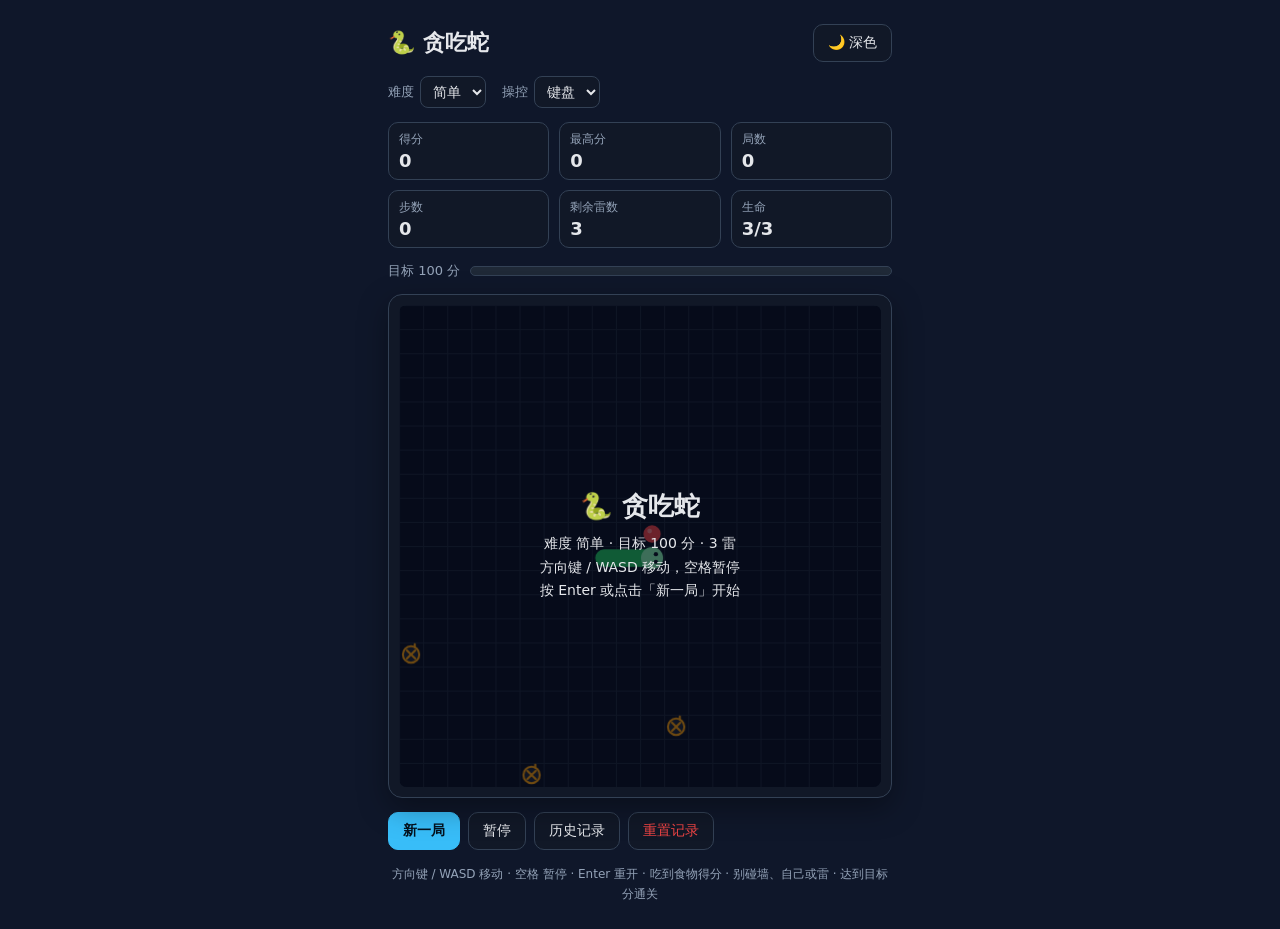
==== snake/snake.html @ 3fbf7123 "feat: 新增贪吃蛇单文件网页游戏（Python 生成器 + 四档难度 + 主题/战绩 + 鼠标操控 + 测试）" ====
<!DOCTYPE html>
<html lang="zh-CN">
<head>
<meta charset="utf-8">
<meta name="viewport" content="width=device-width, initial-scale=1">
<title>贪吃蛇 · Snake</title>
<style>

* { box-sizing: border-box; }
:root {
  --bg: #0f172a; --panel: #111827; --panel2: #1f2937; --text: #e5e7eb; --muted: #94a3b8;
  --board-bg: #0b1220; --grid-line: #1f2937; --snake: #22c55e; --snake-head: #86efac;
  --food: #ef4444; --mine: #1f2937; --mine-ring: #f59e0b; --accent: #38bdf8; --border: #334155;
  --danger: #ef4444; --shadow: 0 10px 30px rgba(0, 0, 0, .35);
}
[data-theme="light"] {
  --bg: #f1f5f9; --panel: #ffffff; --panel2: #e2e8f0; --text: #0f172a; --muted: #64748b;
  --board-bg: #e2e8f0; --grid-line: #cbd5e1; --snake: #16a34a; --snake-head: #065f46;
  --food: #dc2626; --mine: #334155; --mine-ring: #d97706; --accent: #0284c7; --border: #cbd5e1;
  --danger: #dc2626; --shadow: 0 10px 30px rgba(15, 23, 42, .12);
}
html, body { margin: 0; padding: 0; }
body {
  font-family: system-ui, -apple-system, "Segoe UI", "Microsoft YaHei", sans-serif;
  background: var(--bg); color: var(--text); min-height: 100vh;
  display: flex; justify-content: center; padding: 24px 16px;
}
.app { width: 100%; max-width: 504px; display: flex; flex-direction: column; gap: 14px; }
.topbar { display: flex; align-items: center; justify-content: space-between; }
.topbar h1 { margin: 0; font-size: 22px; }
.settings { display: flex; gap: 16px; flex-wrap: wrap; }
.settings label { display: flex; align-items: center; gap: 6px; font-size: 13px; color: var(--muted); }
select { font: inherit; font-size: 14px; padding: 6px 8px; border-radius: 8px;
  border: 1px solid var(--border); background: var(--panel); color: var(--text); cursor: pointer; }
.stats { display: grid; grid-template-columns: repeat(3, 1fr); gap: 10px; }
.stat { background: var(--panel); border: 1px solid var(--border); border-radius: 10px;
  padding: 8px 10px; display: flex; flex-direction: column; gap: 2px; }
.stat .label { font-size: 12px; color: var(--muted); }
.stat .value { font-size: 18px; font-weight: 700; font-variant-numeric: tabular-nums; }
.progress-row { display: flex; align-items: center; gap: 10px; font-size: 13px; color: var(--muted); }
.progress { flex: 1; height: 10px; background: var(--panel2); border-radius: 999px;
  overflow: hidden; border: 1px solid var(--border); }
.progress-fill { height: 100%; width: 0%; background: var(--accent); border-radius: 999px;
  transition: width .15s ease; }
.board-wrap { position: relative; background: var(--panel); border: 1px solid var(--border);
  border-radius: 14px; padding: 10px; box-shadow: var(--shadow); }
canvas { display: block; width: 100%; height: auto; border-radius: 8px; background: var(--board-bg); }
.overlay { position: absolute; inset: 10px; border-radius: 8px; background: rgba(2, 6, 23, .55);
  display: flex; align-items: center; justify-content: center; text-align: center; padding: 16px; }
[data-theme="light"] .overlay { background: rgba(255, 255, 255, .72); }
.overlay.hidden { display: none; }
.overlay-inner { max-width: 360px; }
.overlay-title { font-size: 26px; font-weight: 800; margin-bottom: 8px; }
.overlay-text { font-size: 14px; line-height: 1.7; white-space: pre-line; }
.controls { display: flex; flex-wrap: wrap; gap: 8px; }
.btn { font: inherit; font-size: 14px; padding: 9px 14px; border-radius: 10px; border: 1px solid var(--border);
  background: var(--panel); color: var(--text); cursor: pointer;
  transition: transform .06s ease, background .15s ease; }
.btn:hover { background: var(--panel2); }
.btn:active { transform: scale(.97); }
.btn.primary { background: var(--accent); border-color: var(--accent); color: #04121f; font-weight: 700; }
.btn.danger { color: var(--danger); }
.help { margin: 0; font-size: 12px; color: var(--muted); text-align: center; line-height: 1.7; }
.modal { position: fixed; inset: 0; background: rgba(0, 0, 0, .5); display: flex;
  align-items: center; justify-content: center; padding: 16px; z-index: 50; }
.modal.hidden { display: none; }
.modal-box { background: var(--panel); border: 1px solid var(--border); border-radius: 14px;
  width: 100%; max-width: 460px; padding: 16px; box-shadow: var(--shadow); }
.modal-head { display: flex; align-items: center; justify-content: space-between; margin-bottom: 10px; }
.modal-head h2 { margin: 0; font-size: 17px; }
.history-list { list-style: none; margin: 0; padding: 0; display: flex; flex-direction: column;
  gap: 8px; max-height: 60vh; overflow: auto; }
.history-list li { display: flex; align-items: center; justify-content: space-between; gap: 10px;
  background: var(--panel2); border-radius: 8px; padding: 8px 10px; font-size: 14px; }
.badge { padding: 2px 8px; border-radius: 999px; font-size: 12px; font-weight: 700; }
.badge.win { background: #14532d; color: #86efac; }
.badge.lose { background: #7f1d1d; color: #fca5a5; }
[data-theme="light"] .badge.win { background: #dcfce7; color: #166534; }
[data-theme="light"] .badge.lose { background: #fee2e2; color: #991b1b; }
.muted { color: var(--muted); }

</style>
<script>(function () {
  try {
    var t = localStorage.getItem("snake_theme");
    if (t === "light") document.documentElement.setAttribute("data-theme", "light");
  } catch (e) {}
})();</script>
</head>
<body>

<div class="app" id="app">
  <header class="topbar">
    <h1>🐍 贪吃蛇</h1>
    <button id="btn-theme" class="btn" type="button" title="切换主题">🌙 深色</button>
  </header>

  <div class="settings">
    <label>难度
      <select id="difficulty">
        <option value="easy">简单</option>
        <option value="normal">普通</option>
        <option value="hard">困难</option>
        <option value="endless">无尽</option>
      </select>
    </label>
    <label>操控
      <select id="control">
        <option value="keyboard">键盘</option>
        <option value="mouse">鼠标</option>
      </select>
    </label>
  </div>

  <div class="stats">
    <div class="stat"><span class="label">得分</span><span class="value" id="score">0</span></div>
    <div class="stat"><span class="label">最高分</span><span class="value" id="high">0</span></div>
    <div class="stat"><span class="label">局数</span><span class="value" id="games">0</span></div>
    <div class="stat"><span class="label">步数</span><span class="value" id="steps">0</span></div>
    <div class="stat"><span class="label">剩余雷数</span><span class="value" id="mines">0</span></div>
    <div class="stat"><span class="label">生命</span><span class="value" id="lives">3/3</span></div>
  </div>

  <div class="progress-row">
    <span>目标 <span id="target">100</span> 分</span>
    <div class="progress"><div class="progress-fill" id="progress"></div></div>
  </div>

  <div class="board-wrap">
    <canvas id="game" width="480" height="480" aria-label="贪吃蛇游戏区域">您的浏览器不支持 Canvas</canvas>
    <div id="overlay" class="overlay">
      <div class="overlay-inner">
        <div id="overlay-title" class="overlay-title"></div>
        <div id="overlay-text" class="overlay-text"></div>
      </div>
    </div>
  </div>

  <div class="controls">
    <button id="btn-new" class="btn primary" type="button">新一局</button>
    <button id="btn-pause" class="btn" type="button">暂停</button>
    <button id="btn-history" class="btn" type="button">历史记录</button>
    <button id="btn-reset" class="btn danger" type="button">重置记录</button>
  </div>

  <p id="help" class="help">方向键 / WASD 移动 · 空格 暂停 · Enter 重开 · 吃到食物得分 · 别碰墙、自己或雷 · 达到目标分通关</p>
</div>

<div id="history-modal" class="modal hidden">
  <div class="modal-box">
    <div class="modal-head">
      <h2>最近 10 局</h2>
      <button id="history-close" class="btn" type="button">✕</button>
    </div>
    <ul id="history-list" class="history-list"></ul>
    <p id="history-empty" class="muted">暂无记录</p>
  </div>
</div>

<script>

(function (root, factory) {
  if (typeof module === "object" && module.exports) {
    module.exports = factory();
  } else {
    root.SnakeCore = factory();
  }
})(typeof self !== "undefined" ? self : this, function () {
  "use strict";

  var DIR = {
    UP: { x: 0, y: -1 },
    DOWN: { x: 0, y: 1 },
    LEFT: { x: -1, y: 0 },
    RIGHT: { x: 1, y: 0 }
  };
  var OPPOSITE = { UP: "DOWN", DOWN: "UP", LEFT: "RIGHT", RIGHT: "LEFT" };

  // 四档难度。easy 的尺寸/雷/目标取生成器注入的基线（cols/rows/target/maxMines）。
  var DIFFICULTIES = {
    easy:    { label: "简单", cols: null, rows: null, maxMines: null, target: undefined, reshuffleMines: false },
    normal:  { label: "普通", cols: 40, rows: 20, maxMines: 20, target: 250,  reshuffleMines: false },
    hard:    { label: "困难", cols: 40, rows: 20, maxMines: 50, target: 1000, reshuffleMines: false },
    endless: { label: "无尽", cols: 40, rows: 30, maxMines: 50, target: null, reshuffleMines: true }
  };

  function key(p) { return p.x + "," + p.y; }

  function inBounds(state, x, y) { return x >= 0 && x < state.cols && y >= 0 && y < state.rows; }

  // 在给定 occupied 集合之外随机取一个空格。
  function randomCell(state, occupied) {
    var free = [];
    for (var y = 0; y < state.rows; y++) {
      for (var x = 0; x < state.cols; x++) {
        if (!occupied.has(x + "," + y)) free.push({ x: x, y: y });
      }
    }
    if (free.length === 0) return null;
    return free[Math.floor(Math.random() * free.length)];
  }

  // 蛇头四邻也排除，避免开局/刷新时贴脸刷雷导致不公平。
  function blockNearHead(state, occupied) {
    var h = state.snake[0];
    var n = [[1, 0], [-1, 0], [0, 1], [0, -1]];
    for (var i = 0; i < n.length; i++) {
      var x = h.x + n[i][0], y = h.y + n[i][1];
      if (inBounds(state, x, y)) occupied.add(x + "," + y);
    }
  }

  function randomFreeCell(state) {
    var occupied = new Set();
    state.snake.forEach(function (s) { occupied.add(key(s)); });
    if (state.food) occupied.add(key(state.food));
    (state.mines || []).forEach(function (m) { occupied.add(key(m)); });
    return randomCell(state, occupied);
  }

  // 从 from 到 to 是否可通（BFS；蛇身与雷视为障碍，to 视为可达目标）。
  function reachable(state, from, to, extraMines) {
    var blocked = new Set();
    state.snake.forEach(function (s) { blocked.add(key(s)); });
    var mines = extraMines || state.mines || [];
    mines.forEach(function (m) { blocked.add(key(m)); });
    if (to) blocked.delete(key(to));
    var queue = [from];
    var seen = new Set();
    seen.add(key(from));
    while (queue.length) {
      var cur = queue.shift();
      if (cur.x === to.x && cur.y === to.y) return true;
      var dirs = [[1, 0], [-1, 0], [0, 1], [0, -1]];
      for (var i = 0; i < dirs.length; i++) {
        var nx = cur.x + dirs[i][0], ny = cur.y + dirs[i][1];
        var k = nx + "," + ny;
        if (!inBounds(state, nx, ny) || blocked.has(k) || seen.has(k)) continue;
        seen.add(k);
        queue.push({ x: nx, y: ny });
      }
    }
    return false;
  }

  // 放置食物：优先取「从蛇头可达」的空格，保证食物不会因雷/蛇身被隔死。
  function placeFood(state) {
    for (var t = 0; t < 60; t++) {
      var occupied = new Set();
      state.snake.forEach(function (s) { occupied.add(key(s)); });
      (state.mines || []).forEach(function (m) { occupied.add(key(m)); });
      var cell = randomCell(state, occupied);
      if (!cell) return null;
      if (reachable(state, state.snake[0], cell)) return cell;
    }
    return null; // 找不到可达空格（棋盘几乎被占满/蛇身封死），按通关处理
  }

  // 放置雷：不贴蛇身/食物/蛇头四邻，并保证食物仍从蛇头可达（否则重试）。
  // fresh=false 在现有雷基础上补到 count；fresh=true 丢弃现有雷全新分布 count 颗。
  function placeMinesImpl(state, count, fresh) {
    var t, i;
    for (t = 0; t < 60; t++) {
      var occupied = new Set();
      state.snake.forEach(function (s) { occupied.add(key(s)); });
      if (state.food) occupied.add(key(state.food));
      if (!fresh) (state.mines || []).forEach(function (m) { occupied.add(key(m)); });
      blockNearHead(state, occupied);
      var mines = fresh ? [] : (state.mines || []).slice();
      while (mines.length < count) {
        var cell = randomCell(state, occupied);
        if (!cell) break;
        occupied.add(key(cell));
        mines.push(cell);
      }
      if (state.food && !reachable(state, state.snake[0], state.food, mines)) continue;
      return mines;
    }
    // 兜底：尽量放满但不再验证（极端满盘才会走到这里）
    var occ = new Set();
    state.snake.forEach(function (s) { occ.add(key(s)); });
    if (state.food) occ.add(key(state.food));
    if (!fresh) (state.mines || []).forEach(function (m) { occ.add(key(m)); });
    blockNearHead(state, occ);
    var out = fresh ? [] : (state.mines || []).slice();
    for (i = 0; i < count; i++) {
      var c = randomCell(state, occ);
      if (!c) break;
      occ.add(key(c));
      out.push(c);
    }
    return out;
  }

  function placeMines(state, count) { return placeMinesImpl(state, count, false); }
  function reshuffleMines(state, count) { return placeMinesImpl(state, count, true); }

  function createState(opts) {
    opts = opts || {};
    var cols = opts.cols || 20;
    var rows = opts.rows || 20;
    var hx = Math.floor(cols / 2);
    var hy = Math.floor(rows / 2);
    var snake = [
      { x: hx, y: hy },
      { x: hx - 1, y: hy },
      { x: hx - 2, y: hy }
    ];
    var state = {
      cols: cols,
      rows: rows,
      target: (opts.target === undefined) ? 100 : opts.target, // null = 无尽，无胜利
      maxMines: opts.maxMines || 3,
      maxLives: opts.maxLives || 3,
      foodScore: opts.foodScore || 10,
      reshuffleMines: !!opts.reshuffleMines,
      snake: snake,
      direction: "RIGHT",
      queue: [],
      food: null,
      mines: [],
      score: 0,
      steps: 0,
      lives: opts.maxLives || 3,
      status: "ready",        // ready | running | paused | won | lost
      invincible: 0,
      deathReason: null       // wall | self | mine
    };
    state.food = placeFood(state);
    state.mines = placeMines(state, state.maxMines);
    return state;
  }

  // 缓冲转向：禁止反向、最多缓存 2 次，保证手感顺滑。
  function setDirection(state, dir) {
    if (state.status === "won" || state.status === "lost") return false;
    var last = state.queue.length ? state.queue[state.queue.length - 1] : state.direction;
    if (dir === last || dir === OPPOSITE[last]) return false;
    if (state.queue.length >= 2) return false;
    state.queue.push(dir);
    return true;
  }

  // 鼠标操控：根据目标点（网格浮点坐标）返回推荐方向，绝不返回当前方向的反向。
  function steerToward(state, tx, ty) {
    var head = state.snake[0];
    var dx = tx - (head.x + 0.5);
    var dy = ty - (head.y + 0.5);
    if (Math.abs(dx) < 0.4 && Math.abs(dy) < 0.4) return null; // 已在目标附近
    var cur = state.queue.length ? state.queue[state.queue.length - 1] : state.direction;
    var primary, secondary;
    if (Math.abs(dx) >= Math.abs(dy)) {
      primary = dx > 0 ? "RIGHT" : "LEFT";
      secondary = dy > 0 ? "DOWN" : "UP";
    } else {
      primary = dy > 0 ? "DOWN" : "UP";
      secondary = dx > 0 ? "RIGHT" : "LEFT";
    }
    if (primary !== OPPOSITE[cur]) return primary;
    if (secondary !== OPPOSITE[cur]) return secondary;
    return null;
  }

  // 前进一格。纯状态迁移，便于单测。
  function tick(state) {
    if (state.status === "won" || state.status === "lost" || state.status === "paused") {
      return state;
    }
    if (state.queue.length) state.direction = state.queue.shift();

    var d = DIR[state.direction];
    var head = state.snake[0];
    var next = { x: head.x + d.x, y: head.y + d.y };

    if (!inBounds(state, next.x, next.y)) {
      state.status = "lost";
      state.deathReason = "wall";
      return state;
    }

    var willEat = !!state.food && next.x === state.food.x && next.y === state.food.y;
    var body = willEat ? state.snake : state.snake.slice(0, state.snake.length - 1);
    for (var i = 0; i < body.length; i++) {
      if (body[i].x === next.x && body[i].y === next.y) {
        state.status = "lost";
        state.deathReason = "self";
        return state;
      }
    }

    state.steps += 1;

    // 踩雷：移除该雷；非无敌状态扣 1 条命并进入短暂无敌。
    var mi = -1;
    for (var j = 0; j < state.mines.length; j++) {
      if (state.mines[j].x === next.x && state.mines[j].y === next.y) { mi = j; break; }
    }
    if (mi >= 0) {
      state.mines.splice(mi, 1);
      if (state.invincible <= 0) {
        state.lives -= 1;
        state.invincible = 15;
        if (state.lives <= 0) state.deathReason = "mine";
      }
    }

    state.snake.unshift(next);
    if (willEat) {
      state.score += state.foodScore;
      state.food = placeFood(state);
      if (state.food === null) {
        state.status = "won"; // 棋盘被占满，视为通关
      } else if (state.reshuffleMines) {
        state.mines = reshuffleMines(state, state.maxMines); // 无尽：雷全部重新分布
      } else if (state.mines.length < state.maxMines) {
        state.mines = placeMines(state, state.mines.length + 1); // 补一颗雷
      }
      if (state.target !== null && state.score >= state.target) state.status = "won";
    } else {
      state.snake.pop();
    }

    if (state.invincible > 0) state.invincible -= 1;
    if (state.lives <= 0 && state.status !== "won") {
      state.status = "lost";
      if (!state.deathReason) state.deathReason = "mine";
    }
    if (state.status === "ready") state.status = "running";

    return state;
  }

  return {
    DIR: DIR,
    OPPOSITE: OPPOSITE,
    DIFFICULTIES: DIFFICULTIES,
    createState: createState,
    setDirection: setDirection,
    steerToward: steerToward,
    tick: tick,
    reachable: reachable,
    randomFreeCell: randomFreeCell,
    placeFood: placeFood,
    placeMines: placeMines,
    reshuffleMines: reshuffleMines
  };
});


(function () {
  "use strict";
  var core = window.SnakeCore;
  var CFG = {"cols":20,"rows":20,"target":100,"maxMines":3,"maxLives":3,"foodScore":10,"baseInterval":140,"minInterval":70,"cell":24};

  var appEl = document.getElementById("app");
  var canvas = document.getElementById("game");
  var ctx = canvas.getContext("2d");
  var scoreEl = document.getElementById("score");
  var highEl = document.getElementById("high");
  var gamesEl = document.getElementById("games");
  var stepsEl = document.getElementById("steps");
  var minesEl = document.getElementById("mines");
  var livesEl = document.getElementById("lives");
  var targetEl = document.getElementById("target");
  var progressEl = document.getElementById("progress");
  var overlay = document.getElementById("overlay");
  var overlayTitle = document.getElementById("overlay-title");
  var overlayText = document.getElementById("overlay-text");
  var btnNew = document.getElementById("btn-new");
  var btnPause = document.getElementById("btn-pause");
  var btnHistory = document.getElementById("btn-history");
  var btnReset = document.getElementById("btn-reset");
  var btnTheme = document.getElementById("btn-theme");
  var historyModal = document.getElementById("history-modal");
  var historyList = document.getElementById("history-list");
  var historyEmpty = document.getElementById("history-empty");
  var historyClose = document.getElementById("history-close");
  var difficultySel = document.getElementById("difficulty");
  var controlSel = document.getElementById("control");
  var helpEl = document.getElementById("help");

  var LS = { high: "snake_high", games: "snake_games", history: "snake_history", theme: "snake_theme" };

  var currentDifficulty = "easy";
  var controlMode = "keyboard";
  var mouseTarget = null;
  var state = null;
  var from = null;
  var lastTime = 0;
  var acc = 0;
  var rafId = null;
  var cachedHigh = loadNum(LS.high, 0);
  var cachedGames = loadNum(LS.games, 0);

  function snapshot(arr) { return arr.map(function (p) { return { x: p.x, y: p.y }; }); }
  function loadJSON(k, d) {
    try { var v = localStorage.getItem(k); return v ? JSON.parse(v) : d; } catch (e) { return d; }
  }
  function saveJSON(k, v) { try { localStorage.setItem(k, JSON.stringify(v)); } catch (e) {} }
  function loadNum(k, d) { var v = parseInt(localStorage.getItem(k), 10); return isNaN(v) ? d : v; }
  function clamp(v, a, b) { return v < a ? a : (v > b ? b : v); }
  function cssVar(n) { return getComputedStyle(document.documentElement).getPropertyValue(n).trim(); }

  function applyTheme(theme) {
    document.documentElement.setAttribute("data-theme", theme);
    try { localStorage.setItem(LS.theme, theme); } catch (e) {}
    btnTheme.textContent = theme === "light" ? "☀️ 浅色" : "🌙 深色";
  }
  function currentTheme() {
    return document.documentElement.getAttribute("data-theme") === "light" ? "light" : "dark";
  }
  function toggleTheme() { applyTheme(currentTheme() === "dark" ? "light" : "dark"); }

  function interval() {
    var foods = Math.floor(state.score / CFG.foodScore);
    var iv = CFG.baseInterval - foods * 5;
    return Math.max(CFG.minInterval, iv);
  }

  // 按难度合成一份完整配置（easy 取生成器基线，其余取固定预设）。
  function optsFor(name) {
    var d = core.DIFFICULTIES[name] || core.DIFFICULTIES.easy;
    return {
      cols: d.cols || CFG.cols,
      rows: d.rows || CFG.rows,
      target: d.target !== undefined ? d.target : CFG.target,
      maxMines: d.maxMines != null ? d.maxMines : CFG.maxMines,
      reshuffleMines: !!d.reshuffleMines,
      maxLives: CFG.maxLives,
      foodScore: CFG.foodScore,
      baseInterval: CFG.baseInterval,
      minInterval: CFG.minInterval,
      cell: CFG.cell
    };
  }

  function setupCanvas() {
    canvas.width = state.cols * CFG.cell;
    canvas.height = state.rows * CFG.cell;
    appEl.style.maxWidth = Math.min(state.cols * CFG.cell + 24, 1200) + "px";
  }

  function renderStats() {
    scoreEl.textContent = String(state.score);
    highEl.textContent = String(cachedHigh);
    gamesEl.textContent = String(cachedGames);
    stepsEl.textContent = String(state.steps);
    minesEl.textContent = String(state.mines.length);
    livesEl.textContent = state.lives + "/" + state.maxLives;
    if (state.target == null) {
      targetEl.textContent = "∞";
      progressEl.style.width = "0%";
    } else {
      targetEl.textContent = String(state.target);
      var pct = clamp(Math.round(state.score / state.target * 100), 0, 100);
      progressEl.style.width = pct + "%";
    }
  }

  function difficultyDesc() {
    if (currentDifficulty === "endless") {
      return "无尽模式 · 分数无上限，吃到食物雷会重新分布";
    }
    var d = core.DIFFICULTIES[currentDifficulty];
    return "难度 " + d.label + " · 目标 " + state.target + " 分 · " + state.maxMines + " 雷";
  }
  function controlHint() {
    return controlMode === "mouse" ? "移动鼠标操控，蛇会朝光标方向移动" : "方向键 / WASD 移动，空格暂停";
  }

  function updateOverlay() {
    var reasonMap = { wall: "撞墙了", self: "咬到自己了", mine: "踩到雷了" };
    if (state.status === "running") { overlay.classList.add("hidden"); return; }
    overlay.classList.remove("hidden");
    if (state.status === "ready") {
      overlayTitle.textContent = "🐍 贪吃蛇";
      overlayText.textContent = difficultyDesc() + "\n" + controlHint() + "\n按 Enter 或点击「新一局」开始";
    } else if (state.status === "paused") {
      overlayTitle.textContent = "⏸ 已暂停";
      overlayText.textContent = "按 空格 或「继续」恢复游戏";
    } else if (state.status === "won") {
      overlayTitle.textContent = "🎉 通关！";
      overlayText.textContent = "得分 " + state.score + " · 步数 " + state.steps + "\n按 Enter 或「新一局」再来一局";
    } else if (state.status === "lost") {
      var why = reasonMap[state.deathReason] ? "（" + reasonMap[state.deathReason] + "）" : "";
      overlayTitle.textContent = "💥 游戏结束" + why;
      overlayText.textContent = "得分 " + state.score + " · 步数 " + state.steps + "\n按 Enter 或「新一局」再来一局";
    }
  }

  function updatePauseBtn() {
    btnPause.textContent = state.status === "paused" ? "继续" : "暂停";
  }

  function updateHelp() {
    helpEl.textContent = controlMode === "mouse"
      ? "鼠标：蛇朝光标方向移动 · 点击棋盘开局 · 空格 暂停 · Enter 重开 · 别碰墙、自己或雷"
      : "方向键 / WASD 移动 · 空格 暂停 · Enter 重开 · 吃到食物得分 · 别碰墙、自己或雷 · 达到目标分通关";
  }

  function renderHistory() {
    var hist = loadJSON(LS.history, []);
    historyList.innerHTML = "";
    historyEmpty.style.display = hist.length ? "none" : "block";
    hist.forEach(function (r) {
      var li = document.createElement("li");
      var left = document.createElement("span");
      left.textContent = "局 " + r.score + " 分 · " + r.steps + " 步 · " + r.date;
      var badge = document.createElement("span");
      badge.className = "badge " + (r.result === "胜" ? "win" : "lose");
      badge.textContent = r.result;
      li.appendChild(left);
      li.appendChild(badge);
      historyList.appendChild(li);
    });
  }

  function openHistory() { historyModal.classList.remove("hidden"); renderHistory(); }
  function closeHistory() { historyModal.classList.add("hidden"); }

  function populateDifficulty() {
    var names = Object.keys(core.DIFFICULTIES);
    difficultySel.innerHTML = "";
    names.forEach(function (name) {
      var opt = document.createElement("option");
      opt.value = name;
      opt.textContent = core.DIFFICULTIES[name].label;
      difficultySel.appendChild(opt);
    });
    difficultySel.value = currentDifficulty;
  }

  function newGame(run) {
    state = core.createState(optsFor(currentDifficulty));
    if (run) state.status = "running";
    from = snapshot(state.snake);
    acc = 0;
    setupCanvas();
    renderStats();
    updateOverlay();
    updatePauseBtn();
    updateHelp();
  }

  function togglePause() {
    if (state.status === "ready") state.status = "running";
    else if (state.status === "running") state.status = "paused";
    else if (state.status === "paused") state.status = "running";
    acc = 0;
    updateOverlay();
    updatePauseBtn();
  }

  function resetRecords() {
    var ok = window.confirm("确定清空最高分、局数和最近 10 局记录吗？此操作不可撤销。");
    if (!ok) return;
    try {
      localStorage.removeItem(LS.high);
      localStorage.removeItem(LS.games);
      localStorage.removeItem(LS.history);
    } catch (e) {}
    cachedHigh = 0;
    cachedGames = 0;
    renderStats();
    renderHistory();
    newGame(false);
  }

  function onGameEnd() {
    if (state._recorded) return;
    state._recorded = true;
    cachedGames += 1;
    if (state.score > cachedHigh) cachedHigh = state.score;
    try {
      localStorage.setItem(LS.high, String(cachedHigh));
      localStorage.setItem(LS.games, String(cachedGames));
      var hist = loadJSON(LS.history, []);
      hist.unshift({ result: state.status === "won" ? "胜" : "负", score: state.score, steps: state.steps, date: new Date().toLocaleString() });
      if (hist.length > 10) hist.length = 10;
      saveJSON(LS.history, hist);
    } catch (e) {}
    renderStats();
    renderHistory();
    updateOverlay();
    updatePauseBtn();
  }

  function lerp(a, b, p) { return a + (b - a) * p; }

  function draw() {
    var cell = canvas.width / state.cols;
    var W = canvas.width, H = canvas.height;
    ctx.fillStyle = cssVar("--board-bg");
    ctx.fillRect(0, 0, W, H);
    ctx.strokeStyle = cssVar("--grid-line");
    ctx.lineWidth = 1;
    var i;
    for (i = 0; i <= state.cols; i++) { ctx.beginPath(); ctx.moveTo(i * cell + 0.5, 0); ctx.lineTo(i * cell + 0.5, H); ctx.stroke(); }
    for (i = 0; i <= state.rows; i++) { ctx.beginPath(); ctx.moveTo(0, i * cell + 0.5); ctx.lineTo(W, i * cell + 0.5); ctx.stroke(); }
    if (state.food) drawFood(state.food, cell);
    for (i = 0; i < state.mines.length; i++) drawMine(state.mines[i], cell);
    drawSnake(cell);
  }

  function drawFood(f, cell) {
    var cx = f.x * cell + cell / 2, cy = f.y * cell + cell / 2;
    ctx.fillStyle = cssVar("--food");
    ctx.beginPath(); ctx.arc(cx, cy, cell * 0.36, 0, Math.PI * 2); ctx.fill();
    ctx.fillStyle = "rgba(255,255,255,0.35)";
    ctx.beginPath(); ctx.arc(cx - cell * 0.1, cy - cell * 0.12, cell * 0.1, 0, Math.PI * 2); ctx.fill();
  }

  function drawMine(m, cell) {
    var cx = m.x * cell + cell / 2, cy = m.y * cell + cell / 2, r = cell * 0.34;
    ctx.fillStyle = cssVar("--mine");
    ctx.beginPath(); ctx.arc(cx, cy, r, 0, Math.PI * 2); ctx.fill();
    ctx.strokeStyle = cssVar("--mine-ring");
    ctx.lineWidth = 2;
    ctx.stroke();
    ctx.beginPath();
    ctx.moveTo(cx - r * 0.5, cy - r * 0.5); ctx.lineTo(cx + r * 0.5, cy + r * 0.5);
    ctx.moveTo(cx + r * 0.5, cy - r * 0.5); ctx.lineTo(cx - r * 0.5, cy + r * 0.5);
    ctx.stroke();
    ctx.beginPath();
    ctx.moveTo(cx + r * 0.45, cy - r * 0.85); ctx.lineTo(cx + r * 0.45, cy - r * 1.25);
    ctx.stroke();
  }

  function drawSnake(cell) {
    var p = state.status === "running" ? clamp(acc / interval(), 0, 1) : 1;
    var body = state.snake;
    var prev = from || body;
    var pts = [];
    var i;
    for (i = 0; i < body.length; i++) {
      var to = body[i];
      var f = prev[i] || to;
      pts.push({ x: lerp(f.x, to.x, p) * cell + cell / 2, y: lerp(f.y, to.y, p) * cell + cell / 2 });
    }
    ctx.lineCap = "round";
    ctx.lineJoin = "round";
    ctx.strokeStyle = cssVar("--snake");
    ctx.lineWidth = cell * 0.72;
    ctx.beginPath();
    ctx.moveTo(pts[0].x, pts[0].y);
    for (i = 1; i < pts.length; i++) ctx.lineTo(pts[i].x, pts[i].y);
    ctx.stroke();

    var head = pts[0];
    var alpha = 1;
    if (state.invincible > 0 && state.status === "running") {
      alpha = (Math.floor(Date.now() / 120) % 2 === 0) ? 0.35 : 1;
    }
    ctx.globalAlpha = alpha;
    ctx.fillStyle = cssVar("--snake-head");
    ctx.beginPath(); ctx.arc(head.x, head.y, cell * 0.46, 0, Math.PI * 2); ctx.fill();

    var d = core.DIR[state.direction] || { x: 1, y: 0 };
    var ex = head.x + d.x * cell * 0.16, ey = head.y + d.y * cell * 0.16;
    var px = -d.y, py = d.x;
    ctx.fillStyle = "#0b1220";
    ctx.beginPath(); ctx.arc(ex + px * cell * 0.16, ey + py * cell * 0.16, cell * 0.09, 0, Math.PI * 2); ctx.fill();
    ctx.beginPath(); ctx.arc(ex - px * cell * 0.16, ey - py * cell * 0.16, cell * 0.09, 0, Math.PI * 2); ctx.fill();
    ctx.globalAlpha = 1;
  }

  function loop(now) {
    var dt = Math.min(now - lastTime, 200);
    lastTime = now;
    if (state.status === "running") {
      if (controlMode === "mouse" && mouseTarget) {
        var md = core.steerToward(state, mouseTarget.gx, mouseTarget.gy);
        if (md) core.setDirection(state, md);
      }
      acc += dt;
      var iv = interval();
      while (acc >= iv) {
        from = snapshot(state.snake);
        core.tick(state);
        acc -= iv;
        if (state.status === "won" || state.status === "lost") {
          acc = 0;
          onGameEnd();
          break;
        }
        iv = interval();
      }
    }
    renderStats();
    draw();
    rafId = requestAnimationFrame(loop);
  }

  function canvasGridPos(e) {
    var rect = canvas.getBoundingClientRect();
    return {
      gx: (e.clientX - rect.left) / rect.width * state.cols,
      gy: (e.clientY - rect.top) / rect.height * state.rows
    };
  }

  document.addEventListener("keydown", function (e) {
    var k = e.key;

    // 修复：胜负后只有 Enter 重开，其余键不再误触发重开。
    if (k === "Enter") {
      e.preventDefault();
      if (state.status === "ready" || state.status === "won" || state.status === "lost") newGame(true);
      return;
    }
    if (k === "Escape") { closeHistory(); return; }

    if (k === " " || k === "Spacebar") {
      e.preventDefault();
      if (state.status === "running" || state.status === "paused" || state.status === "ready") togglePause();
      return;
    }

    if (controlMode !== "keyboard") return; // 鼠标模式下方向键不生效

    var dir = null;
    if (k === "ArrowUp" || k === "w" || k === "W") dir = "UP";
    else if (k === "ArrowDown" || k === "s" || k === "S") dir = "DOWN";
    else if (k === "ArrowLeft" || k === "a" || k === "A") dir = "LEFT";
    else if (k === "ArrowRight" || k === "d" || k === "D") dir = "RIGHT";

    if (dir) {
      e.preventDefault();
      if (state.status === "won" || state.status === "lost") return; // 修复：胜负后方向键不重开
      if (state.status === "ready") { state.status = "running"; updateOverlay(); updatePauseBtn(); }
      core.setDirection(state, dir);
    }
  });

  canvas.addEventListener("mousemove", function (e) { mouseTarget = canvasGridPos(e); });
  canvas.addEventListener("mousedown", function () {
    if (controlMode === "mouse" && state.status === "ready") {
      state.status = "running";
      updateOverlay();
      updatePauseBtn();
    }
  });

  btnNew.addEventListener("click", function () { newGame(true); });
  btnPause.addEventListener("click", togglePause);
  btnHistory.addEventListener("click", openHistory);
  btnReset.addEventListener("click", resetRecords);
  btnTheme.addEventListener("click", toggleTheme);
  historyClose.addEventListener("click", closeHistory);
  historyModal.addEventListener("click", function (e) { if (e.target === historyModal) closeHistory(); });
  difficultySel.addEventListener("change", function () {
    currentDifficulty = difficultySel.value;
    newGame(false);
  });
  controlSel.addEventListener("change", function () {
    controlMode = controlSel.value || "keyboard";
    updateHelp();
    updateOverlay();
  });

  // 调试/测试钩子（只读状态 + 受控切换）。
  window.SnakeApp = {
    getState: function () { return state; },
    getControlMode: function () { return controlMode; },
    setControlMode: function (m) { controlMode = m; updateHelp(); },
    getDifficulty: function () { return currentDifficulty; },
    setDifficulty: function (d) { currentDifficulty = d; difficultySel.value = d; newGame(false); },
    newGame: newGame
  };

  applyTheme(currentTheme());
  controlMode = controlSel.value || "keyboard";
  populateDifficulty();
  newGame(false);
  rafId = requestAnimationFrame(loop);
})();

</script>
</body>
</html>
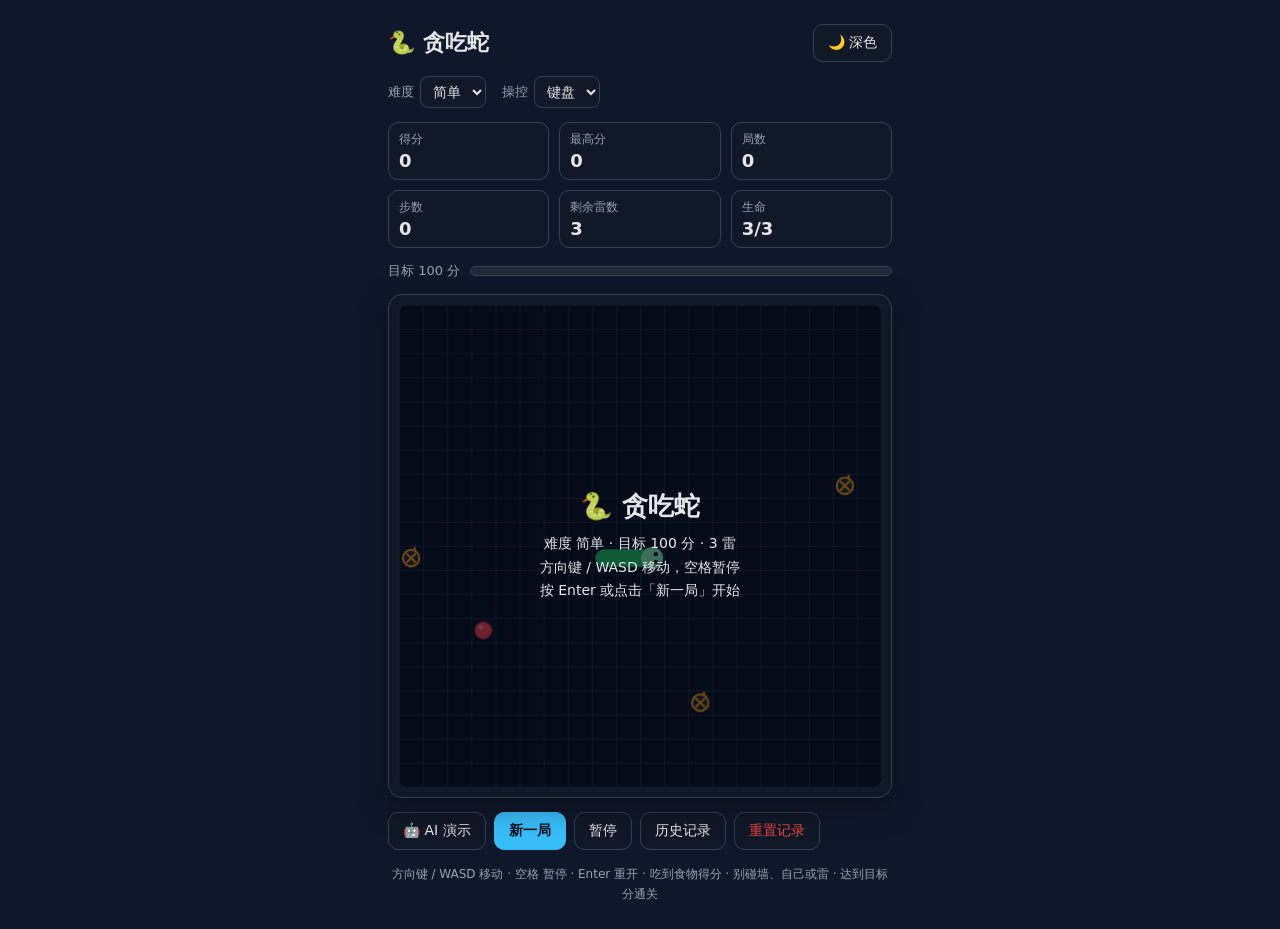
==== commit 6663a238: "完成了ai自动运作的项目测试" ====
--- a/snake/snake.html
+++ b/snake/snake.html
@@ -60,6 +60,9 @@
 .btn:active { transform: scale(.97); }
 .btn.primary { background: var(--accent); border-color: var(--accent); color: #04121f; font-weight: 700; }
 .btn.danger { color: var(--danger); }
+.demo-banner { background: var(--accent); color: #04121f; font-weight: 700; text-align: center;
+  padding: 8px 12px; border-radius: 10px; font-size: 14px; }
+.demo-banner.hidden { display: none; }
 .help { margin: 0; font-size: 12px; color: var(--muted); text-align: center; line-height: 1.7; }
 .modal { position: fixed; inset: 0; background: rgba(0, 0, 0, .5); display: flex;
   align-items: center; justify-content: center; padding: 16px; z-index: 50; }
@@ -112,6 +115,8 @@
     </label>
   </div>
 
+  <div id="demo-banner" class="demo-banner hidden">🤖 AI 演示进行中 · 目标：连吃 20 个食物</div>
+
   <div class="stats">
     <div class="stat"><span class="label">得分</span><span class="value" id="score">0</span></div>
     <div class="stat"><span class="label">最高分</span><span class="value" id="high">0</span></div>
@@ -137,6 +142,7 @@
   </div>
 
   <div class="controls">
+    <button id="btn-demo" class="btn" type="button">🤖 AI 演示</button>
     <button id="btn-new" class="btn primary" type="button">新一局</button>
     <button id="btn-pause" class="btn" type="button">暂停</button>
     <button id="btn-history" class="btn" type="button">历史记录</button>
@@ -207,6 +213,18 @@
     for (var i = 0; i < n.length; i++) {
       var x = h.x + n[i][0], y = h.y + n[i][1];
       if (inBounds(state, x, y)) occupied.add(x + "," + y);
+    }
+  }
+
+  // 食物 3×3 邻域也排除，避免雷紧贴食物形成「赢不了」的死局。
+  function blockNearFood(state, occupied) {
+    if (!state.food) return;
+    var f = state.food;
+    for (var dy = -1; dy <= 1; dy++) {
+      for (var dx = -1; dx <= 1; dx++) {
+        var x = f.x + dx, y = f.y + dy;
+        if (inBounds(state, x, y)) occupied.add(x + "," + y);
+      }
     }
   }
 
@@ -243,17 +261,42 @@
     return false;
   }
 
-  // 放置食物：优先取「从蛇头可达」的空格，保证食物不会因雷/蛇身被隔死。
+  // 某格 3×3 邻域内是否有雷。
+  function mineNear(state, cell) {
+    for (var dy = -1; dy <= 1; dy++) {
+      for (var dx = -1; dx <= 1; dx++) {
+        var nx = cell.x + dx, ny = cell.y + dy;
+        for (var i = 0; i < state.mines.length; i++) {
+          if (state.mines[i].x === nx && state.mines[i].y === ny) return true;
+        }
+      }
+    }
+    return false;
+  }
+
+  // 放置食物：优先取「不贴墙 + 周围 1 格无雷 + 从蛇头可达」的空格，
+  // 避免食物落入角落/雷包而变成赢不了的死局。
   function placeFood(state) {
-    for (var t = 0; t < 60; t++) {
+    for (var t = 0; t < 200; t++) {
       var occupied = new Set();
       state.snake.forEach(function (s) { occupied.add(key(s)); });
       (state.mines || []).forEach(function (m) { occupied.add(key(m)); });
       var cell = randomCell(state, occupied);
       if (!cell) return null;
+      if (cell.x < 1 || cell.x > state.cols - 2 || cell.y < 1 || cell.y > state.rows - 2) continue; // 不贴墙
+      if (mineNear(state, cell)) continue; // 周围 1 格无雷
       if (reachable(state, state.snake[0], cell)) return cell;
     }
-    return null; // 找不到可达空格（棋盘几乎被占满/蛇身封死），按通关处理
+    // 兜底：仅要求可达（小棋盘/极端情况）
+    for (var t2 = 0; t2 < 60; t2++) {
+      var occupied2 = new Set();
+      state.snake.forEach(function (s) { occupied2.add(key(s)); });
+      (state.mines || []).forEach(function (m) { occupied2.add(key(m)); });
+      var cell2 = randomCell(state, occupied2);
+      if (!cell2) return null;
+      if (reachable(state, state.snake[0], cell2)) return cell2;
+    }
+    return null;
   }
 
   // 放置雷：不贴蛇身/食物/蛇头四邻，并保证食物仍从蛇头可达（否则重试）。
@@ -266,6 +309,7 @@
       if (state.food) occupied.add(key(state.food));
       if (!fresh) (state.mines || []).forEach(function (m) { occupied.add(key(m)); });
       blockNearHead(state, occupied);
+      blockNearFood(state, occupied);
       var mines = fresh ? [] : (state.mines || []).slice();
       while (mines.length < count) {
         var cell = randomCell(state, occupied);
@@ -282,6 +326,7 @@
     if (state.food) occ.add(key(state.food));
     if (!fresh) (state.mines || []).forEach(function (m) { occ.add(key(m)); });
     blockNearHead(state, occ);
+    blockNearFood(state, occ);
     var out = fresh ? [] : (state.mines || []).slice();
     for (i = 0; i < count; i++) {
       var c = randomCell(state, occ);
@@ -430,6 +475,141 @@
     return state;
   }
 
+  // 返回从 from 出发、走第一步的方向即可达 to 的方向（BFS，不返回完整路径）。
+  function bfsFirstStep(state, from, to, blocked) {
+    var dirs = [[1, 0, "RIGHT"], [-1, 0, "LEFT"], [0, 1, "DOWN"], [0, -1, "UP"]];
+    var queue = [];
+    var seen = new Set();
+    seen.add(key(from));
+    for (var i = 0; i < dirs.length; i++) {
+      var nx = from.x + dirs[i][0], ny = from.y + dirs[i][1];
+      var k = nx + "," + ny;
+      if (!inBounds(state, nx, ny) || blocked.has(k)) continue;
+      if (nx === to.x && ny === to.y) return dirs[i][2];
+      seen.add(k);
+      queue.push({ x: nx, y: ny, first: dirs[i][2] });
+    }
+    while (queue.length) {
+      var cur = queue.shift();
+      for (var j = 0; j < dirs.length; j++) {
+        var nx2 = cur.x + dirs[j][0], ny2 = cur.y + dirs[j][1];
+        var k2 = nx2 + "," + ny2;
+        if (!inBounds(state, nx2, ny2) || blocked.has(k2) || seen.has(k2)) continue;
+        if (nx2 === to.x && ny2 === to.y) return cur.first;
+        seen.add(k2);
+        queue.push({ x: nx2, y: ny2, first: cur.first });
+      }
+    }
+    return null;
+  }
+
+  // 从 (x, y) 出发能走到的空格数量（BFS 洪泛）。
+  function floodArea(state, x, y, blocked) {
+    var queue = [{ x: x, y: y }];
+    var seen = new Set();
+    seen.add(x + "," + y);
+    var area = 0;
+    var dirs = [[1, 0], [-1, 0], [0, 1], [0, -1]];
+    while (queue.length) {
+      var cur = queue.shift();
+      area++;
+      for (var i = 0; i < dirs.length; i++) {
+        var nx = cur.x + dirs[i][0], ny = cur.y + dirs[i][1];
+        var k = nx + "," + ny;
+        if (!inBounds(state, nx, ny) || blocked.has(k) || seen.has(k)) continue;
+        seen.add(k);
+        queue.push({ x: nx, y: ny });
+      }
+    }
+    return area;
+  }
+
+  // 从 from 到 to 是否有通路（blocked 为显式障碍集合；to 不在 blocked 中）。
+  function canReach(state, from, to, blocked) {
+    var queue = [from];
+    var seen = new Set();
+    seen.add(key(from));
+    while (queue.length) {
+      var cur = queue.shift();
+      if (cur.x === to.x && cur.y === to.y) return true;
+      var dirs = [[1, 0], [-1, 0], [0, 1], [0, -1]];
+      for (var i = 0; i < dirs.length; i++) {
+        var nx = cur.x + dirs[i][0], ny = cur.y + dirs[i][1];
+        var k = nx + "," + ny;
+        if (!inBounds(state, nx, ny) || blocked.has(k) || seen.has(k)) continue;
+        seen.add(k);
+        queue.push({ x: nx, y: ny });
+      }
+    }
+    return false;
+  }
+
+  // 判断某方向是否「安全」：不撞墙/雷/自身，且走完后蛇头仍能回到尾巴（不会被逼死）。
+  function isSafeMove(state, dir) {
+    var d = DIR[dir];
+    var head = state.snake[0];
+    var nx = head.x + d.x, ny = head.y + d.y;
+    if (!inBounds(state, nx, ny)) return false;
+    var willEat = !!state.food && nx === state.food.x && ny === state.food.y;
+    var newSnake = [{ x: nx, y: ny }].concat(state.snake);
+    if (!willEat) newSnake.pop();
+    for (var i = 1; i < newSnake.length; i++) {
+      if (newSnake[i].x === nx && newSnake[i].y === ny) return false; // 自身碰撞
+    }
+    for (var j = 0; j < state.mines.length; j++) {
+      if (state.mines[j].x === nx && state.mines[j].y === ny) return false; // 踩雷
+    }
+    var tail = newSnake[newSnake.length - 1];
+    var blocked = new Set();
+    for (var k = 0; k < newSnake.length - 1; k++) blocked.add(key(newSnake[k]));
+    for (var m = 0; m < state.mines.length; m++) blocked.add(key(state.mines[m]));
+    return canReach(state, { x: nx, y: ny }, tail, blocked); // 蛇头仍可达尾巴
+  }
+
+  // AI 自动控制：最短安全路径去食物；不可达/不安全时向「可活动空间最大」处绕行。
+  function autoMove(state) {
+    if (!state.food) return null;
+    var head = state.snake[0];
+    var blocked = new Set();
+    for (var i = 0; i < state.snake.length - 1; i++) blocked.add(key(state.snake[i]));
+    for (var j = 0; j < state.mines.length; j++) blocked.add(key(state.mines[j]));
+    var curDir = state.queue.length ? state.queue[state.queue.length - 1] : state.direction;
+    var rev = OPPOSITE[curDir];
+    if (rev) {
+      var rd = DIR[rev];
+      var rx = head.x + rd.x, ry = head.y + rd.y;
+      if (inBounds(state, rx, ry)) blocked.add(rx + "," + ry);
+    }
+
+    var dirs = [[1, 0, "RIGHT"], [-1, 0, "LEFT"], [0, 1, "DOWN"], [0, -1, "UP"]];
+
+    // 1) 最短安全路径去食物
+    var dir = bfsFirstStep(state, head, state.food, blocked);
+    if (dir && isSafeMove(state, dir)) return dir;
+
+    // 2) 安全方向里，选「可活动空间最大」者（远离死角，绕行等待机会）
+    var best = null, bestArea = -1;
+    for (var k = 0; k < dirs.length; k++) {
+      if (dirs[k][2] === rev) continue;
+      if (!isSafeMove(state, dirs[k][2])) continue;
+      var nx = head.x + dirs[k][0], ny = head.y + dirs[k][1];
+      var area = floodArea(state, nx, ny, blocked);
+      if (area > bestArea) { bestArea = area; best = dirs[k][2]; }
+    }
+    if (best) return best;
+
+    // 3) 兜底：不做安全校验，最大活动空间
+    bestArea = -1;
+    for (var k2 = 0; k2 < dirs.length; k2++) {
+      var nx2 = head.x + dirs[k2][0], ny2 = head.y + dirs[k2][1];
+      var kk2 = nx2 + "," + ny2;
+      if (!inBounds(state, nx2, ny2) || blocked.has(kk2)) continue;
+      var area2 = floodArea(state, nx2, ny2, blocked);
+      if (area2 > bestArea) { bestArea = area2; best = dirs[k2][2]; }
+    }
+    return best;
+  }
+
   return {
     DIR: DIR,
     OPPOSITE: OPPOSITE,
@@ -442,7 +622,8 @@
     randomFreeCell: randomFreeCell,
     placeFood: placeFood,
     placeMines: placeMines,
-    reshuffleMines: reshuffleMines
+    reshuffleMines: reshuffleMines,
+    autoMove: autoMove
   };
 });
 
@@ -471,6 +652,8 @@
   var btnHistory = document.getElementById("btn-history");
   var btnReset = document.getElementById("btn-reset");
   var btnTheme = document.getElementById("btn-theme");
+  var btnDemo = document.getElementById("btn-demo");
+  var demoBanner = document.getElementById("demo-banner");
   var historyModal = document.getElementById("history-modal");
   var historyList = document.getElementById("history-list");
   var historyEmpty = document.getElementById("history-empty");
@@ -484,6 +667,9 @@
   var currentDifficulty = "easy";
   var controlMode = "keyboard";
   var mouseTarget = null;
+  var DEMO_FOODS = 20;
+  var demoMode = false;
+  var demoState = "idle"; // idle | running | done | failed
   var state = null;
   var from = null;
   var lastTime = 0;
@@ -512,6 +698,7 @@
   function toggleTheme() { applyTheme(currentTheme() === "dark" ? "light" : "dark"); }
 
   function interval() {
+    if (demoMode) return 40;
     var foods = Math.floor(state.score / CFG.foodScore);
     var iv = CFG.baseInterval - foods * 5;
     return Math.max(CFG.minInterval, iv);
@@ -570,6 +757,18 @@
 
   function updateOverlay() {
     var reasonMap = { wall: "撞墙了", self: "咬到自己了", mine: "踩到雷了" };
+    if (demoState === "done") {
+      overlay.classList.remove("hidden");
+      overlayTitle.textContent = "🎉 AI 演示完成";
+      overlayText.textContent = "无尽模式下连续吃完 " + DEMO_FOODS + " 个食物，零死亡\n得分 " + state.score + " · 步数 " + state.steps;
+      return;
+    }
+    if (demoState === "failed") {
+      overlay.classList.remove("hidden");
+      overlayTitle.textContent = "💥 AI 演示中断";
+      overlayText.textContent = "AI 在吃到第 " + Math.floor(state.score / CFG.foodScore) + " 个食物时失败（" + (reasonMap[state.deathReason] || "未知") + "）";
+      return;
+    }
     if (state.status === "running") { overlay.classList.add("hidden"); return; }
     overlay.classList.remove("hidden");
     if (state.status === "ready") {
@@ -589,6 +788,7 @@
   }
 
   function updatePauseBtn() {
+    if (demoState === "done" || demoState === "failed") { btnPause.textContent = "暂停"; return; }
     btnPause.textContent = state.status === "paused" ? "继续" : "暂停";
   }
 
@@ -596,6 +796,22 @@
     helpEl.textContent = controlMode === "mouse"
       ? "鼠标：蛇朝光标方向移动 · 点击棋盘开局 · 空格 暂停 · Enter 重开 · 别碰墙、自己或雷"
       : "方向键 / WASD 移动 · 空格 暂停 · Enter 重开 · 吃到食物得分 · 别碰墙、自己或雷 · 达到目标分通关";
+  }
+
+  function updateBanner() {
+    if (demoMode) demoBanner.classList.remove("hidden");
+    else demoBanner.classList.add("hidden");
+  }
+
+  function startDemo() {
+    currentDifficulty = "endless";
+    difficultySel.value = "endless";
+    newGame(true);          // 会重置 demoMode/demoState
+    demoMode = true;
+    demoState = "running";
+    updateBanner();
+    updateOverlay();
+    updatePauseBtn();
   }
 
   function renderHistory() {
@@ -631,6 +847,8 @@
   }
 
   function newGame(run) {
+    demoMode = false;
+    demoState = "idle";
     state = core.createState(optsFor(currentDifficulty));
     if (run) state.status = "running";
     from = snapshot(state.snake);
@@ -640,9 +858,11 @@
     updateOverlay();
     updatePauseBtn();
     updateHelp();
+    updateBanner();
   }
 
   function togglePause() {
+    if (demoState === "done" || demoState === "failed") return;
     if (state.status === "ready") state.status = "running";
     else if (state.status === "running") state.status = "paused";
     else if (state.status === "paused") state.status = "running";
@@ -768,19 +988,39 @@
     var dt = Math.min(now - lastTime, 200);
     lastTime = now;
     if (state.status === "running") {
-      if (controlMode === "mouse" && mouseTarget) {
-        var md = core.steerToward(state, mouseTarget.gx, mouseTarget.gy);
-        if (md) core.setDirection(state, md);
-      }
       acc += dt;
       var iv = interval();
       while (acc >= iv) {
+        if (demoMode) {
+          var am = core.autoMove(state);
+          if (am) core.setDirection(state, am);
+        } else if (controlMode === "mouse" && mouseTarget) {
+          var md = core.steerToward(state, mouseTarget.gx, mouseTarget.gy);
+          if (md) core.setDirection(state, md);
+        }
         from = snapshot(state.snake);
         core.tick(state);
         acc -= iv;
         if (state.status === "won" || state.status === "lost") {
           acc = 0;
-          onGameEnd();
+          if (demoMode) {
+            demoMode = false;
+            demoState = "failed";
+            updateBanner();
+            updateOverlay();
+            updatePauseBtn();
+          } else {
+            onGameEnd();
+          }
+          break;
+        }
+        if (demoMode && state.score >= DEMO_FOODS * CFG.foodScore) {
+          demoMode = false;
+          demoState = "done";
+          state.status = "paused";
+          updateBanner();
+          updateOverlay();
+          updatePauseBtn();
           break;
         }
         iv = interval();
@@ -810,6 +1050,8 @@
     }
     if (k === "Escape") { closeHistory(); return; }
 
+    if (demoMode) return; // 演示期间忽略空格/方向键，避免干扰 AI
+
     if (k === " " || k === "Spacebar") {
       e.preventDefault();
       if (state.status === "running" || state.status === "paused" || state.status === "ready") togglePause();
@@ -842,6 +1084,7 @@
   });
 
   btnNew.addEventListener("click", function () { newGame(true); });
+  btnDemo.addEventListener("click", startDemo);
   btnPause.addEventListener("click", togglePause);
   btnHistory.addEventListener("click", openHistory);
   btnReset.addEventListener("click", resetRecords);
@@ -865,7 +1108,10 @@
     setControlMode: function (m) { controlMode = m; updateHelp(); },
     getDifficulty: function () { return currentDifficulty; },
     setDifficulty: function (d) { currentDifficulty = d; difficultySel.value = d; newGame(false); },
-    newGame: newGame
+    newGame: newGame,
+    startDemo: startDemo,
+    getDemoState: function () { return demoState; },
+    isDemo: function () { return demoMode; }
   };
 
   applyTheme(currentTheme());
